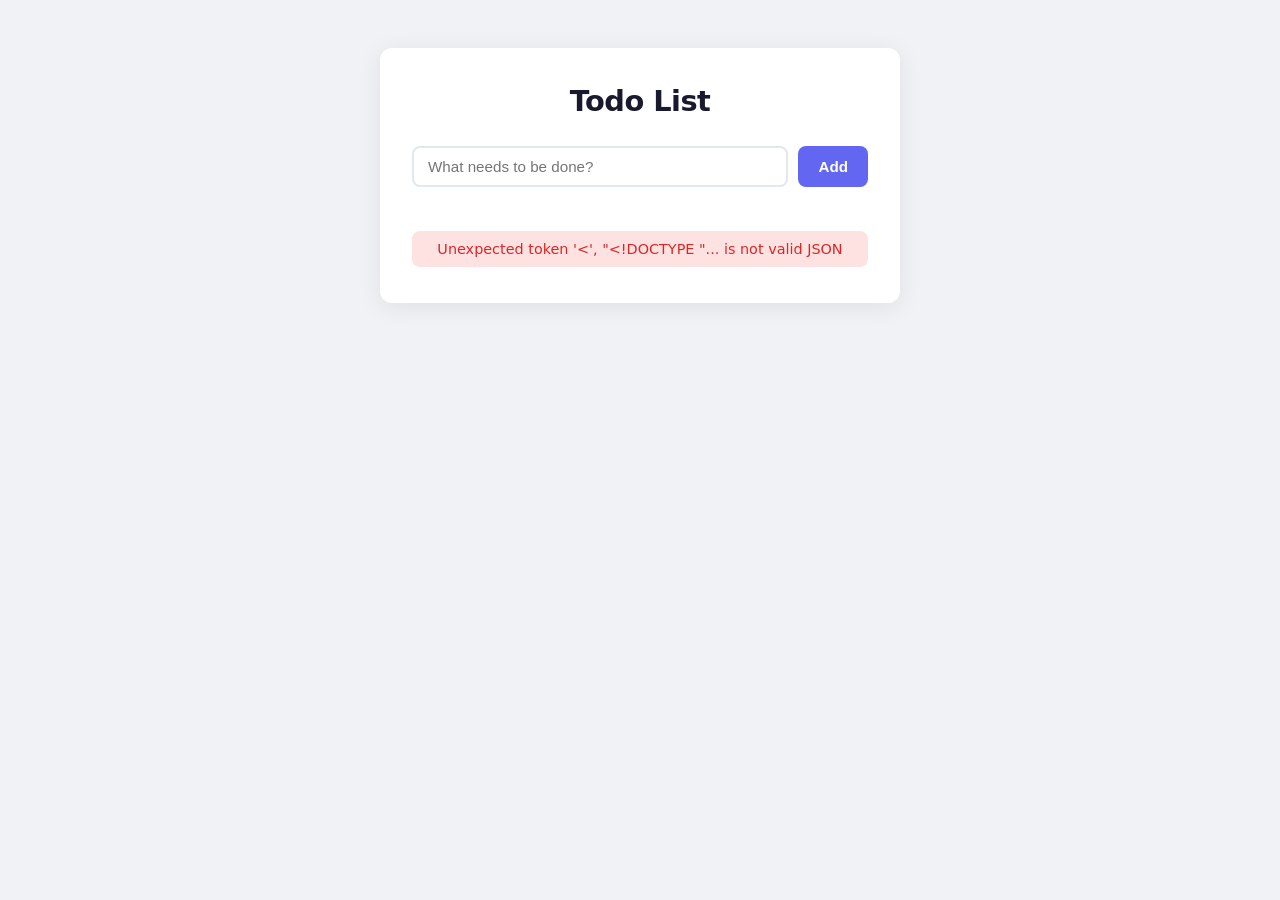
==== templates/index.html @ 6bc2f062 "changed the location of the index and style files" ====
<!DOCTYPE html>
<html lang="en">
<head>
  <meta charset="UTF-8" />
  <meta name="viewport" content="width=device-width, initial-scale=1.0" />
  <title>Todo App</title>
  <link rel="stylesheet" href="/static/style.css" />
</head>
<body>
  <div class="container">
    <h1>Todo List</h1>

    <form id="add-form">
      <input
        type="text"
        id="new-title"
        placeholder="What needs to be done?"
        autocomplete="off"
        required
      />
      <button type="submit">Add</button>
    </form>

    <ul id="task-list"></ul>

    <p id="empty-msg" class="empty-msg hidden">No tasks yet. Add one above!</p>
    <p id="error-msg" class="error-msg hidden"></p>
  </div>

  <script>
    const API = "/tasks";

    const taskList  = document.getElementById("task-list");
    const emptyMsg  = document.getElementById("empty-msg");
    const errorMsg  = document.getElementById("error-msg");
    const addForm   = document.getElementById("add-form");
    const newTitle  = document.getElementById("new-title");

    function showError(msg) {
      errorMsg.textContent = msg;
      errorMsg.classList.remove("hidden");
      setTimeout(() => errorMsg.classList.add("hidden"), 4000);
    }

    function renderTasks(tasks) {
      taskList.innerHTML = "";
      emptyMsg.classList.toggle("hidden", tasks.length > 0);

      tasks.forEach(task => {
        const li = document.createElement("li");
        li.className = "task-item" + (task.completed ? " completed" : "");
        li.dataset.id = task.id;

        li.innerHTML = `
          <label class="checkbox-label">
            <input type="checkbox" class="toggle-cb" ${task.completed ? "checked" : ""} />
            <span class="title-text">${escapeHtml(task.title)}</span>
          </label>
          <div class="actions">
            <button class="btn-edit" title="Edit">&#9998;</button>
            <button class="btn-delete" title="Delete">&#10005;</button>
          </div>
        `;

        // Toggle completed
        li.querySelector(".toggle-cb").addEventListener("change", () => toggleTask(task.id, !task.completed));

        // Delete
        li.querySelector(".btn-delete").addEventListener("click", () => deleteTask(task.id));

        // Edit
        li.querySelector(".btn-edit").addEventListener("click", () => startEdit(li, task));

        taskList.appendChild(li);
      });
    }

    function escapeHtml(str) {
      return str.replace(/[&<>"']/g, c => ({
        "&": "&amp;", "<": "&lt;", ">": "&gt;", '"': "&quot;", "'": "&#39;"
      }[c]));
    }

    async function loadTasks() {
      try {
        const res  = await fetch(API);
        const data = await res.json();
        if (!res.ok) throw new Error(data.error || "Failed to load tasks");
        renderTasks(data);
      } catch (e) {
        showError(e.message);
      }
    }

    async function createTask(title) {
      const res  = await fetch(API, {
        method: "POST",
        headers: { "Content-Type": "application/json" },
        body: JSON.stringify({ title }),
      });
      const data = await res.json();
      if (!res.ok) throw new Error(data.error || "Failed to create task");
      return data.data;
    }

    async function toggleTask(id, completed) {
      const res  = await fetch(`${API}/${id}`, {
        method: "PUT",
        headers: { "Content-Type": "application/json" },
        body: JSON.stringify({ completed }),
      });
      const data = await res.json();
      if (!res.ok) throw new Error(data.error || "Failed to update task");
      loadTasks();
    }

    async function deleteTask(id) {
      const res  = await fetch(`${API}/${id}`, { method: "DELETE" });
      const data = await res.json();
      if (!res.ok) throw new Error(data.error || "Failed to delete task");
      loadTasks();
    }

    async function saveEdit(id, newTitleValue, li) {
      try {
        const res  = await fetch(`${API}/${id}`, {
          method: "PUT",
          headers: { "Content-Type": "application/json" },
          body: JSON.stringify({ title: newTitleValue }),
        });
        const data = await res.json();
        if (!res.ok) throw new Error(data.error || "Failed to update task");
        loadTasks();
      } catch (e) {
        showError(e.message);
      }
    }

    function startEdit(li, task) {
      const label = li.querySelector(".checkbox-label");
      const titleSpan = li.querySelector(".title-text");
      const editBtn = li.querySelector(".btn-edit");

      const input = document.createElement("input");
      input.type = "text";
      input.className = "edit-input";
      input.value = task.title;

      label.replaceChild(input, titleSpan);
      editBtn.textContent = "Save";
      input.focus();

      const finish = () => {
        const val = input.value.trim();
        if (val && val !== task.title) {
          saveEdit(task.id, val, li);
        } else {
          loadTasks(); // revert
        }
      };

      editBtn.onclick = finish;
      input.addEventListener("keydown", e => {
        if (e.key === "Enter") finish();
        if (e.key === "Escape") loadTasks();
      });
    }

    addForm.addEventListener("submit", async e => {
      e.preventDefault();
      const title = newTitle.value.trim();
      if (!title) return;
      try {
        await createTask(title);
        newTitle.value = "";
        loadTasks();
      } catch (e) {
        showError(e.message);
      }
    });

    loadTasks();
  </script>
</body>
</html>
---- static/style.css ----
*, *::before, *::after {
  box-sizing: border-box;
  margin: 0;
  padding: 0;
}

body {
  font-family: "Segoe UI", system-ui, sans-serif;
  background: #f0f2f5;
  min-height: 100vh;
  display: flex;
  align-items: flex-start;
  justify-content: center;
  padding: 48px 16px;
}

.container {
  background: #fff;
  border-radius: 12px;
  box-shadow: 0 4px 24px rgba(0, 0, 0, 0.08);
  width: 100%;
  max-width: 520px;
  padding: 36px 32px;
}

h1 {
  font-size: 1.8rem;
  font-weight: 700;
  color: #1a1a2e;
  margin-bottom: 28px;
  text-align: center;
  letter-spacing: -0.5px;
}

/* Add form */
#add-form {
  display: flex;
  gap: 10px;
  margin-bottom: 28px;
}

#add-form input[type="text"] {
  flex: 1;
  padding: 10px 14px;
  border: 2px solid #e2e8f0;
  border-radius: 8px;
  font-size: 0.95rem;
  outline: none;
  transition: border-color 0.2s;
}

#add-form input[type="text"]:focus {
  border-color: #6366f1;
}

#add-form button {
  padding: 10px 20px;
  background: #6366f1;
  color: #fff;
  border: none;
  border-radius: 8px;
  font-size: 0.95rem;
  font-weight: 600;
  cursor: pointer;
  transition: background 0.2s;
}

#add-form button:hover {
  background: #4f46e5;
}

/* Task list */
#task-list {
  list-style: none;
  display: flex;
  flex-direction: column;
  gap: 10px;
}

.task-item {
  display: flex;
  align-items: center;
  justify-content: space-between;
  background: #f8fafc;
  border: 1px solid #e2e8f0;
  border-radius: 8px;
  padding: 12px 14px;
  transition: background 0.15s;
}

.task-item:hover {
  background: #f1f5f9;
}

.task-item.completed .title-text {
  text-decoration: line-through;
  color: #94a3b8;
}

/* Checkbox + title */
.checkbox-label {
  display: flex;
  align-items: center;
  gap: 10px;
  flex: 1;
  min-width: 0;
}

.toggle-cb {
  width: 18px;
  height: 18px;
  accent-color: #6366f1;
  cursor: pointer;
  flex-shrink: 0;
}

.title-text {
  font-size: 0.95rem;
  color: #1e293b;
  word-break: break-word;
}

/* Inline edit input */
.edit-input {
  flex: 1;
  padding: 4px 8px;
  border: 2px solid #6366f1;
  border-radius: 6px;
  font-size: 0.95rem;
  outline: none;
}

/* Action buttons */
.actions {
  display: flex;
  gap: 6px;
  flex-shrink: 0;
  margin-left: 10px;
}

.actions button {
  width: 30px;
  height: 30px;
  border: none;
  border-radius: 6px;
  font-size: 0.85rem;
  cursor: pointer;
  display: flex;
  align-items: center;
  justify-content: center;
  transition: background 0.15s, color 0.15s;
}

.btn-edit {
  background: #e0e7ff;
  color: #4f46e5;
}

.btn-edit:hover {
  background: #c7d2fe;
}

.btn-delete {
  background: #fee2e2;
  color: #dc2626;
}

.btn-delete:hover {
  background: #fecaca;
}

/* Messages */
.hidden { display: none; }

.empty-msg {
  text-align: center;
  color: #94a3b8;
  font-size: 0.9rem;
  margin-top: 16px;
}

.error-msg {
  text-align: center;
  color: #dc2626;
  background: #fee2e2;
  border-radius: 8px;
  padding: 10px 14px;
  font-size: 0.9rem;
  margin-top: 16px;
}
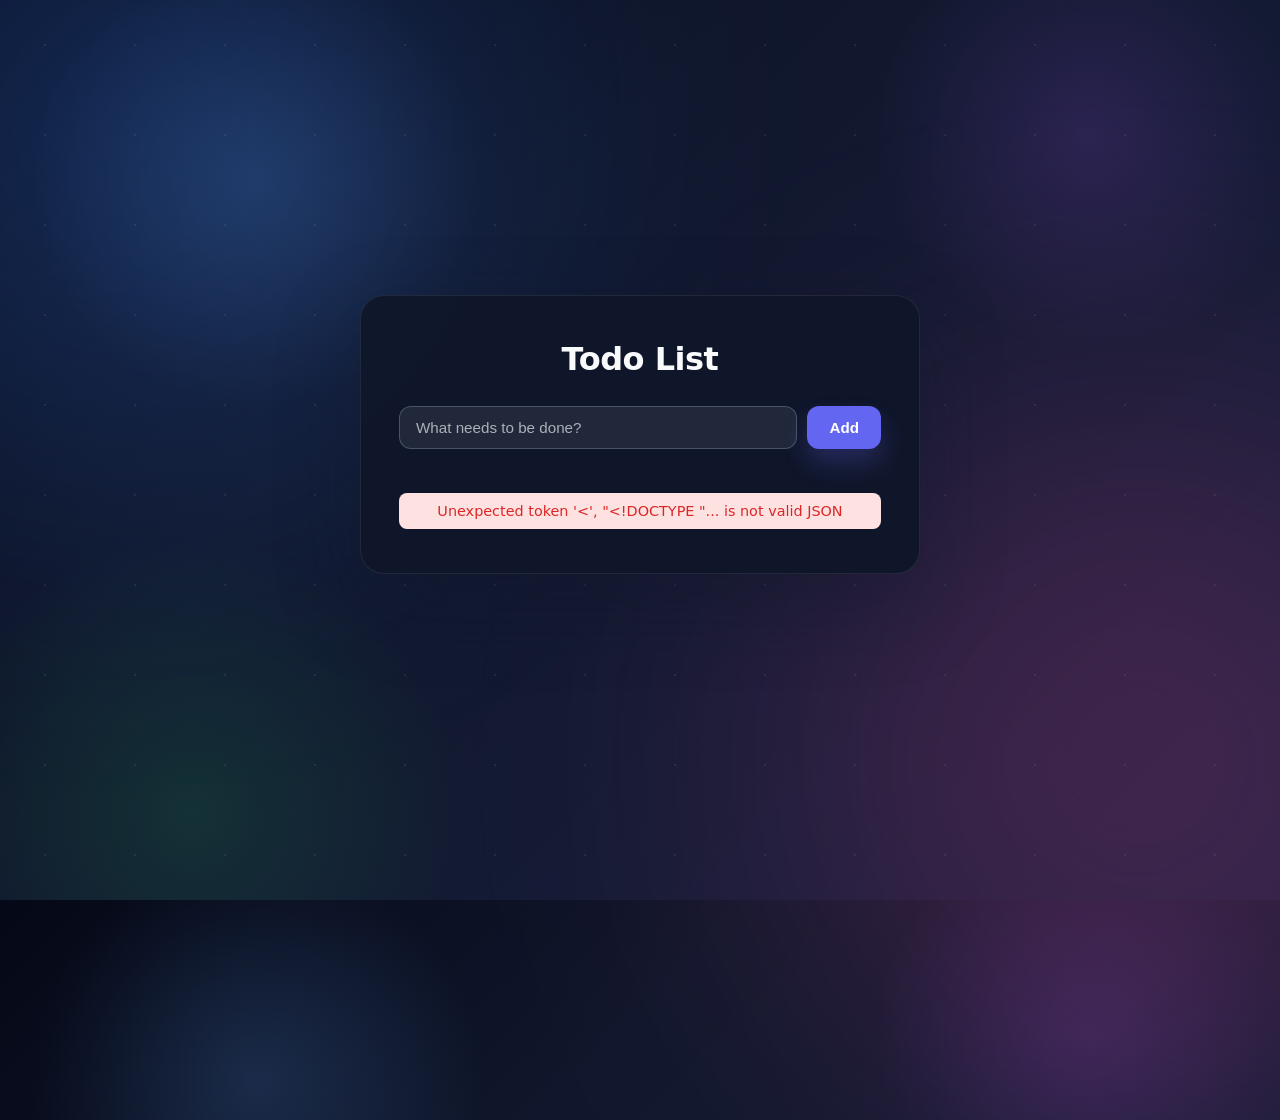
==== commit c806ef4d: "added some DB infrastructure changes and css style changes, also added working functions." ====
--- a/templates/index.html
+++ b/templates/index.html
@@ -7,6 +7,7 @@
   <link rel="stylesheet" href="/static/style.css" />
 </head>
 <body>
+  <div class="star-field"></div>
   <div class="container">
     <h1>Todo List</h1>
 
@@ -42,38 +43,37 @@
       setTimeout(() => errorMsg.classList.add("hidden"), 4000);
     }
 
-    function renderTasks(tasks) {
-      taskList.innerHTML = "";
-      emptyMsg.classList.toggle("hidden", tasks.length > 0);
-
-      tasks.forEach(task => {
-        const li = document.createElement("li");
-        li.className = "task-item" + (task.completed ? " completed" : "");
-        li.dataset.id = task.id;
-
-        li.innerHTML = `
-          <label class="checkbox-label">
-            <input type="checkbox" class="toggle-cb" ${task.completed ? "checked" : ""} />
-            <span class="title-text">${escapeHtml(task.title)}</span>
-          </label>
-          <div class="actions">
-            <button class="btn-edit" title="Edit">&#9998;</button>
-            <button class="btn-delete" title="Delete">&#10005;</button>
-          </div>
-        `;
-
-        // Toggle completed
-        li.querySelector(".toggle-cb").addEventListener("change", () => toggleTask(task.id, !task.completed));
-
-        // Delete
-        li.querySelector(".btn-delete").addEventListener("click", () => deleteTask(task.id));
-
-        // Edit
-        li.querySelector(".btn-edit").addEventListener("click", () => startEdit(li, task));
-
-        taskList.appendChild(li);
-      });
-    }
+  function renderTasks(tasks) {
+    taskList.innerHTML = "";
+    emptyMsg.classList.toggle("hidden", tasks.length > 0);
+
+    tasks.forEach(task => {
+      const li = document.createElement("li");
+      li.className = "task-item" + (task.completed ? " completed" : "");
+      
+      
+      li.dataset.id = task._id; 
+
+      li.innerHTML = `
+        <label class="checkbox-label">
+          <input type="checkbox" class="toggle-cb" ${task.completed ? "checked" : ""} />
+          <span class="title-text">${escapeHtml(task.title)}</span>
+        </label>
+        <div class="actions">
+          <button class="btn-edit" title="Edit">&#9998;</button>
+          <button class="btn-delete" title="Delete">&#10005;</button>
+        </div>
+      `;
+
+      li.querySelector(".toggle-cb").addEventListener("change", () => {toggleTask(task._id, !task.completed, task.title); });
+      li.querySelector(".btn-delete").addEventListener("click", () => deleteTask(task._id));
+      const editBtn = li.querySelector(".btn-edit");
+      editBtn.type = "button";
+      editBtn.onclick = () => startEdit(li, task);
+
+      taskList.appendChild(li);
+    });
+  }
 
     function escapeHtml(str) {
       return str.replace(/[&<>"']/g, c => ({
@@ -100,71 +100,112 @@
       });
       const data = await res.json();
       if (!res.ok) throw new Error(data.error || "Failed to create task");
-      return data.data;
-    }
-
-    async function toggleTask(id, completed) {
-      const res  = await fetch(`${API}/${id}`, {
+      
+      // FIX: Change 'data.data' to 'data.new_task' to match HAFRADA_models.py
+      return data.new_task; 
+    }
+
+
+    async function toggleTask(id, completed, currentTitle) {
+      const res = await fetch(`${API}/${id}`, {
         method: "PUT",
         headers: { "Content-Type": "application/json" },
-        body: JSON.stringify({ completed }),
+        body: JSON.stringify({ 
+            title: currentTitle, 
+            completed: completed 
+        }),
       });
-      const data = await res.json();
-      if (!res.ok) throw new Error(data.error || "Failed to update task");
-      loadTasks();
+
+      if (!res.ok) {
+        const data = await res.json().catch(() => ({}));
+        showError(data.error || data.message || "Failed to update task");
+      } else {
+        await loadTasks();
+      }
+    }
+
+    async function saveEdit(id, newTitleValue, isCompleted) {
+      try {
+        const body = { title: newTitleValue };
+        if (typeof isCompleted !== "undefined") {
+          body.completed = isCompleted;
+        }
+
+        const res = await fetch(`${API}/${id}`, {
+          method: "PUT",
+          headers: { "Content-Type": "application/json" },
+          body: JSON.stringify(body),
+        });
+
+        if (!res.ok) {
+          const data = await res.json().catch(() => ({}));
+          throw new Error(data.message || data.error || "Failed to update task");
+        }
+
+        await loadTasks();
+      } catch (e) {
+        showError(e.message);
+      }
     }
 
     async function deleteTask(id) {
       const res  = await fetch(`${API}/${id}`, { method: "DELETE" });
-      const data = await res.json();
-      if (!res.ok) throw new Error(data.error || "Failed to delete task");
+      
+      if (!res.ok) {
+        const data = await res.json();
+        throw new Error(data.error || "Failed to delete task");
+      }
       loadTasks();
     }
 
-    async function saveEdit(id, newTitleValue, li) {
-      try {
-        const res  = await fetch(`${API}/${id}`, {
-          method: "PUT",
-          headers: { "Content-Type": "application/json" },
-          body: JSON.stringify({ title: newTitleValue }),
-        });
-        const data = await res.json();
-        if (!res.ok) throw new Error(data.error || "Failed to update task");
-        loadTasks();
-      } catch (e) {
-        showError(e.message);
-      }
-    }
 
     function startEdit(li, task) {
-      const label = li.querySelector(".checkbox-label");
-      const titleSpan = li.querySelector(".title-text");
-      const editBtn = li.querySelector(".btn-edit");
-
-      const input = document.createElement("input");
-      input.type = "text";
-      input.className = "edit-input";
-      input.value = task.title;
-
-      label.replaceChild(input, titleSpan);
-      editBtn.textContent = "Save";
-      input.focus();
-
-      const finish = () => {
-        const val = input.value.trim();
-        if (val && val !== task.title) {
-          saveEdit(task.id, val, li);
-        } else {
-          loadTasks(); // revert
+          const label = li.querySelector(".checkbox-label");
+          const titleSpan = label.querySelector(".title-text"); 
+          const editBtn = li.querySelector(".btn-edit");
+
+          const input = document.createElement("input");
+          input.type = "text";
+          input.className = "edit-input";
+          input.value = task.title;
+
+          input.onclick = (e) => e.stopPropagation();
+
+          if (label && titleSpan) {
+            label.replaceChild(input, titleSpan);
+          }
+          
+          editBtn.textContent = "Save";
+          input.focus();
+
+          const performSave = () => {
+            const val = input.value.trim();
+            if (val) {
+              saveEdit(task._id, val, task.completed);
+            } else {
+              showError("Title cannot be empty");
+            }
+          };
+
+          editBtn.onclick = (e) => {
+            e.preventDefault();
+            e.stopPropagation();
+            performSave();
+          };
+
+          input.addEventListener("keydown", e => {
+            if (e.key === "Enter") {
+              e.preventDefault();
+              e.stopPropagation();
+              performSave();
+            }
+            if (e.key === "Escape") {
+              e.stopPropagation();
+              loadTasks();
+            }
+          });
         }
-      };
-
-      editBtn.onclick = finish;
-      input.addEventListener("keydown", e => {
-        if (e.key === "Enter") finish();
-        if (e.key === "Escape") loadTasks();
-      });
-    }
+
 
     addForm.addEventListener("submit", async e => {
       e.preventDefault();
--- a/static/style.css
+++ b/static/style.css
@@ -6,27 +6,86 @@
 
 body {
   font-family: "Segoe UI", system-ui, sans-serif;
-  background: #f0f2f5;
   min-height: 100vh;
   display: flex;
-  align-items: flex-start;
+  align-items: center;
   justify-content: center;
-  padding: 48px 16px;
+  padding: 48px 16px 80px;
+  overflow-x: hidden;
+  color: #f8fafc;
+  position: relative;
+  background: radial-gradient(circle at 20% 20%, rgba(96, 165, 250, 0.18), transparent 18%),
+              radial-gradient(circle at 85% 15%, rgba(168, 85, 247, 0.16), transparent 16%),
+              radial-gradient(circle at 15% 90%, rgba(34, 197, 94, 0.14), transparent 20%),
+              linear-gradient(135deg, #050816 0%, #10172c 35%, #181f3d 100%);
+}
+
+body::before,
+body::after {
+  content: "";
+  position: absolute;
+  width: 720px;
+  height: 720px;
+  border-radius: 50%;
+  filter: blur(140px);
+  opacity: 0.52;
+  z-index: -1;
+}
+
+body::before {
+  top: -240px;
+  left: -240px;
+  background: rgba(59, 130, 246, 0.45);
+  animation: glide 13s ease-in-out infinite;
+}
+
+body::after {
+  bottom: -220px;
+  right: -220px;
+  background: rgba(236, 72, 153, 0.38);
+  animation: glide 19s ease-in-out infinite reverse;
+}
+
+body > .star-field {
+  position: absolute;
+  inset: 0;
+  pointer-events: none;
+  background-image: radial-gradient(circle, rgba(255, 255, 255, 0.9) 0.5px, transparent 0.5px),
+                    radial-gradient(circle, rgba(255, 255, 255, 0.4) 0.75px, transparent 0.75px);
+  background-size: 140px 140px, 90px 90px;
+  opacity: 0.18;
+  animation: drift 20s linear infinite;
+  z-index: -1;
+}
+
+@keyframes glide {
+  0%, 100% {
+    transform: translate(0, 0) rotate(0deg);
+  }
+  50% {
+    transform: translate(36px, -32px) rotate(12deg);
+  }
+}
+
+@keyframes drift {
+  from { background-position: 0 0, 0 0; }
+  to { background-position: -320px 200px, 220px -180px; }
 }
 
 .container {
-  background: #fff;
-  border-radius: 12px;
-  box-shadow: 0 4px 24px rgba(0, 0, 0, 0.08);
+  background: rgba(15, 23, 42, 0.94);
+  border: 1px solid rgba(255, 255, 255, 0.08);
+  border-radius: 24px;
+  box-shadow: 0 28px 80px rgba(15, 23, 42, 0.4);
   width: 100%;
-  max-width: 520px;
-  padding: 36px 32px;
+  max-width: 560px;
+  padding: 44px 38px;
 }
 
 h1 {
-  font-size: 1.8rem;
+  font-size: 2rem;
   font-weight: 700;
-  color: #1a1a2e;
+  color: #f8fafc;
   margin-bottom: 28px;
   text-align: center;
   letter-spacing: -0.5px;
@@ -41,32 +100,42 @@
 
 #add-form input[type="text"] {
   flex: 1;
-  padding: 10px 14px;
-  border: 2px solid #e2e8f0;
-  border-radius: 8px;
+  padding: 12px 16px;
+  border: 1px solid rgba(148, 163, 184, 0.35);
+  border-radius: 12px;
   font-size: 0.95rem;
   outline: none;
-  transition: border-color 0.2s;
+  transition: border-color 0.2s, background 0.2s;
+  background: rgba(255, 255, 255, 0.08);
+  color: #f8fafc;
+}
+
+#add-form input[type="text"]::placeholder {
+  color: rgba(248, 250, 252, 0.65);
 }
 
 #add-form input[type="text"]:focus {
-  border-color: #6366f1;
+  border-color: rgba(99, 102, 241, 0.8);
+  background: rgba(255, 255, 255, 0.12);
 }
 
 #add-form button {
-  padding: 10px 20px;
+  padding: 12px 22px;
   background: #6366f1;
   color: #fff;
   border: none;
-  border-radius: 8px;
+  border-radius: 12px;
   font-size: 0.95rem;
   font-weight: 600;
   cursor: pointer;
-  transition: background 0.2s;
+  transition: background 0.2s, transform 0.2s, box-shadow 0.2s;
+  box-shadow: 0 14px 24px rgba(99, 102, 241, 0.24);
 }
 
 #add-form button:hover {
   background: #4f46e5;
+  transform: translateY(-1px);
+  box-shadow: 0 16px 26px rgba(99, 102, 241, 0.28);
 }
 
 /* Task list */
@@ -81,20 +150,22 @@
   display: flex;
   align-items: center;
   justify-content: space-between;
-  background: #f8fafc;
-  border: 1px solid #e2e8f0;
-  border-radius: 8px;
-  padding: 12px 14px;
-  transition: background 0.15s;
+  background: rgba(255, 255, 255, 0.08);
+  border: 1px solid rgba(255, 255, 255, 0.08);
+  border-radius: 14px;
+  padding: 14px 16px;
+  transition: background 0.2s, border-color 0.2s, transform 0.2s;
 }
 
 .task-item:hover {
-  background: #f1f5f9;
+  background: rgba(255, 255, 255, 0.12);
+  border-color: rgba(255, 255, 255, 0.12);
+  transform: translateY(-1px);
 }
 
 .task-item.completed .title-text {
   text-decoration: line-through;
-  color: #94a3b8;
+  color: rgba(248, 250, 252, 0.65);
 }
 
 /* Checkbox + title */
@@ -116,18 +187,20 @@
 
 .title-text {
   font-size: 0.95rem;
-  color: #1e293b;
+  color: #f8fafc;
   word-break: break-word;
 }
 
 /* Inline edit input */
 .edit-input {
   flex: 1;
-  padding: 4px 8px;
-  border: 2px solid #6366f1;
-  border-radius: 6px;
+  padding: 8px 10px;
+  border: 1px solid rgba(99, 102, 241, 0.7);
+  border-radius: 10px;
   font-size: 0.95rem;
   outline: none;
+  background: rgba(255, 255, 255, 0.08);
+  color: #f8fafc;
 }
 
 /* Action buttons */
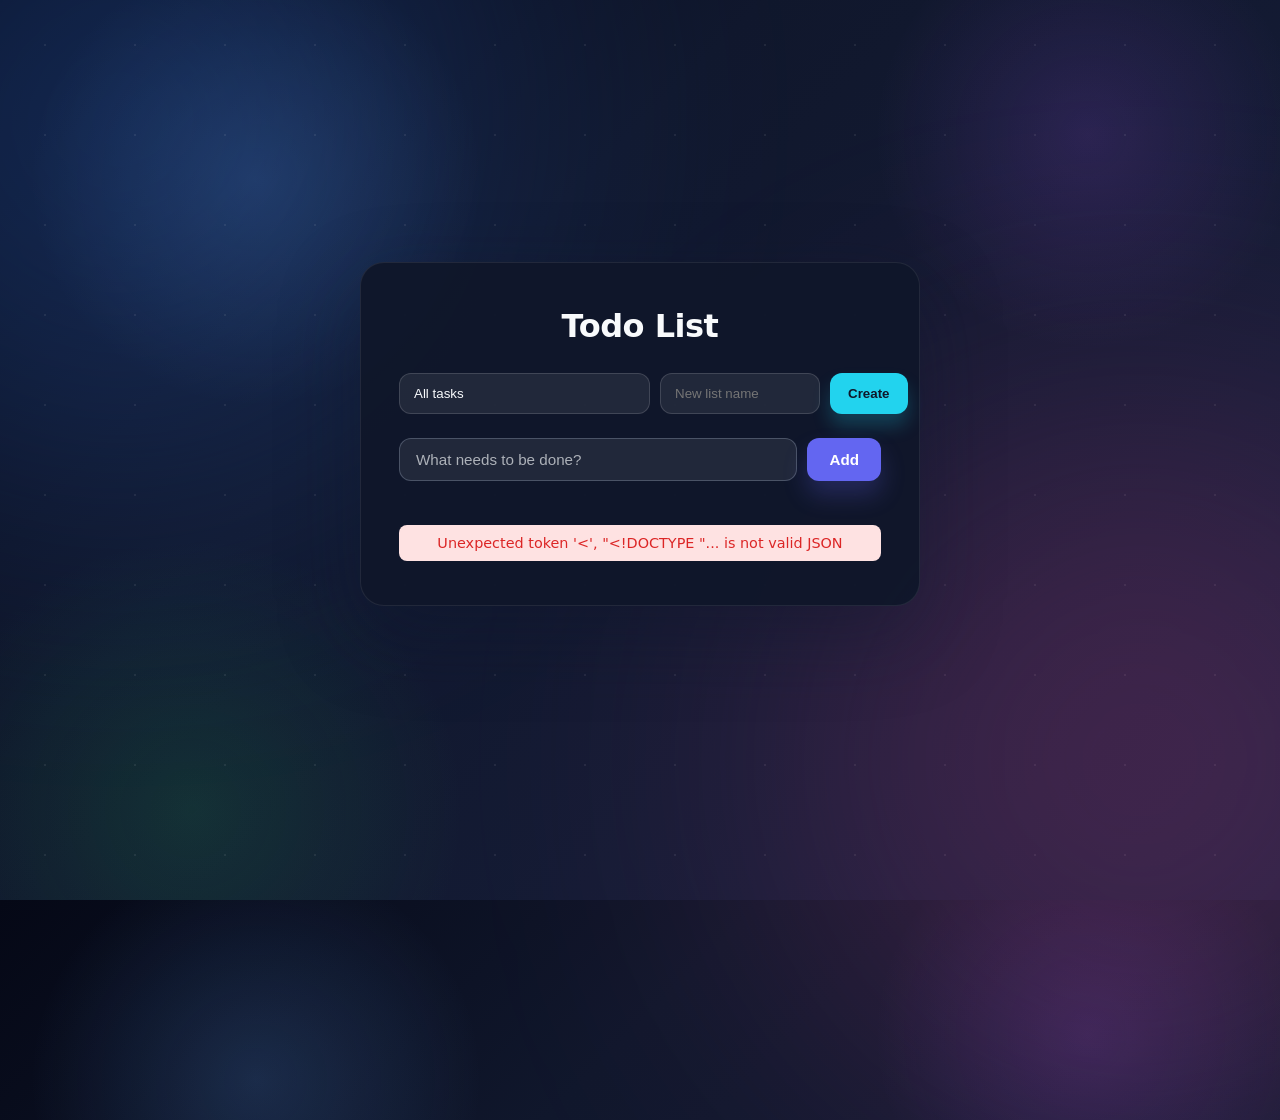
==== commit 9378c2eb: "added functional lists for the tasks (now you can have list of tasks)" ====
--- a/templates/index.html
+++ b/templates/index.html
@@ -3,13 +3,29 @@
 <head>
   <meta charset="UTF-8" />
   <meta name="viewport" content="width=device-width, initial-scale=1.0" />
-  <title>Todo App</title>
+  <title>[Guy's Todos APP]</title>
   <link rel="stylesheet" href="/static/style.css" />
 </head>
 <body>
   <div class="star-field"></div>
   <div class="container">
     <h1>Todo List</h1>
+
+    <div class="list-toolbar">
+      <select id="list-select">
+        <option value="">All tasks</option>
+      </select>
+
+      <form id="new-list-form">
+        <input
+          type="text"
+          id="new-list-name"
+          placeholder="New list name"
+          autocomplete="off"
+        />
+        <button type="submit">Create</button>
+      </form>
+    </div>
 
     <form id="add-form">
       <input
@@ -36,11 +52,69 @@
     const errorMsg  = document.getElementById("error-msg");
     const addForm   = document.getElementById("add-form");
     const newTitle  = document.getElementById("new-title");
+    const listSelect = document.getElementById("list-select");
+    const newListForm = document.getElementById("new-list-form");
+    const newListName = document.getElementById("new-list-name");
+
+    let currentListId = "";
+    let listsCache = [];
 
     function showError(msg) {
       errorMsg.textContent = msg;
       errorMsg.classList.remove("hidden");
       setTimeout(() => errorMsg.classList.add("hidden"), 4000);
+    }
+
+    function updateListHeader() {
+      const header = document.querySelector("h1");
+      if (!header) return;
+      if (currentListId) {
+        const selected = listsCache.find(list => list.id === currentListId);
+        header.textContent = selected ? `Todo List — ${selected.name}` : "Todo List";
+      } else {
+        header.textContent = "Todo List";
+      }
+    }
+
+    function renderLists(lists) {
+      listsCache = Array.isArray(lists) ? lists : [];
+      listSelect.innerHTML = '<option value="">All tasks</option>';
+      listsCache.forEach(list => {
+        const option = document.createElement("option");
+        option.value = list.id || list._id || "";
+        option.textContent = list.name || list.id || "Unnamed list";
+        listSelect.appendChild(option);
+      });
+      listSelect.value = currentListId || "";
+      updateListHeader();
+    }
+
+    async function loadLists() {
+      try {
+        const res = await fetch("/lists");
+        const data = await res.json();
+        if (!res.ok) throw new Error(data.error || "Failed to load lists");
+        renderLists(data);
+      } catch (e) {
+        showError(e.message);
+      }
+    }
+
+    async function createList(name) {
+      const res = await fetch("/lists", {
+        method: "POST",
+        headers: { "Content-Type": "application/json" },
+        body: JSON.stringify({ name }),
+      });
+      const data = await res.json();
+      if (!res.ok) throw new Error(data.error || data.message || "Failed to create list");
+      return data.data || data;
+    }
+
+    function setCurrentList(listId) {
+      currentListId = listId || "";
+      updateListHeader();
+      loadTasks();
     }
 
   function renderTasks(tasks) {
@@ -83,26 +157,30 @@
 
     async function loadTasks() {
       try {
-        const res  = await fetch(API);
+        const url = currentListId ? `${API}?list_id=${encodeURIComponent(currentListId)}` : API;
+        const res  = await fetch(url);
         const data = await res.json();
         if (!res.ok) throw new Error(data.error || "Failed to load tasks");
-        renderTasks(data);
+        renderTasks(Array.isArray(data) ? data : []);
       } catch (e) {
         showError(e.message);
       }
     }
 
     async function createTask(title) {
+      const body = { title };
+      if (currentListId) {
+        body.list_id = currentListId;
+      }
+
       const res  = await fetch(API, {
         method: "POST",
         headers: { "Content-Type": "application/json" },
-        body: JSON.stringify({ title }),
+        body: JSON.stringify(body),
       });
       const data = await res.json();
       if (!res.ok) throw new Error(data.error || "Failed to create task");
-      
-      // FIX: Change 'data.data' to 'data.new_task' to match HAFRADA_models.py
-      return data.new_task; 
+      return data.new_task || data;
     }
 
 
@@ -214,13 +292,38 @@
       try {
         await createTask(title);
         newTitle.value = "";
-        loadTasks();
+        await loadTasks();
       } catch (e) {
         showError(e.message);
       }
     });
 
-    loadTasks();
+    listSelect.addEventListener("change", () => {
+      setCurrentList(listSelect.value);
+    });
+
+    newListForm.addEventListener("submit", async e => {
+      e.preventDefault();
+      const name = newListName.value.trim();
+      if (!name) return;
+      try {
+        const newList = await createList(name);
+        newListName.value = "";
+        await loadLists();
+        if (newList && newList.id) {
+          setCurrentList(newList.id);
+        }
+      } catch (e) {
+        showError(e.message);
+      }
+    });
+
+    async function init() {
+      await loadLists();
+      loadTasks();
+    }
+
+    init();
   </script>
 </body>
 </html>
--- a/static/style.css
+++ b/static/style.css
@@ -110,6 +110,57 @@
   color: #f8fafc;
 }
 
+.list-toolbar {
+  display: flex;
+  flex-wrap: wrap;
+  gap: 10px;
+  justify-content: space-between;
+  margin-bottom: 24px;
+}
+
+.list-toolbar select,
+.list-toolbar input[type="text"] {
+  flex: 1;
+  min-width: 160px;
+  padding: 12px 14px;
+  border-radius: 12px;
+  border: 1px solid rgba(255, 255, 255, 0.14);
+  background: rgba(255, 255, 255, 0.08);
+  color: #f8fafc;
+  outline: none;
+}
+
+.list-toolbar select {
+  appearance: none;
+  -webkit-appearance: none;
+  -moz-appearance: none;
+  cursor: pointer;
+}
+
+#new-list-form {
+  display: flex;
+  gap: 10px;
+  flex: 1;
+  min-width: 220px;
+}
+
+#new-list-form button {
+  padding: 12px 18px;
+  border-radius: 12px;
+  border: none;
+  background: #22d3ee;
+  color: #0f172a;
+  font-weight: 700;
+  cursor: pointer;
+  transition: transform 0.2s, background 0.2s;
+  box-shadow: 0 12px 18px rgba(34, 211, 238, 0.22);
+}
+
+#new-list-form button:hover {
+  background: #38bdf8;
+  transform: translateY(-1px);
+}
+
 #add-form input[type="text"]::placeholder {
   color: rgba(248, 250, 252, 0.65);
 }
